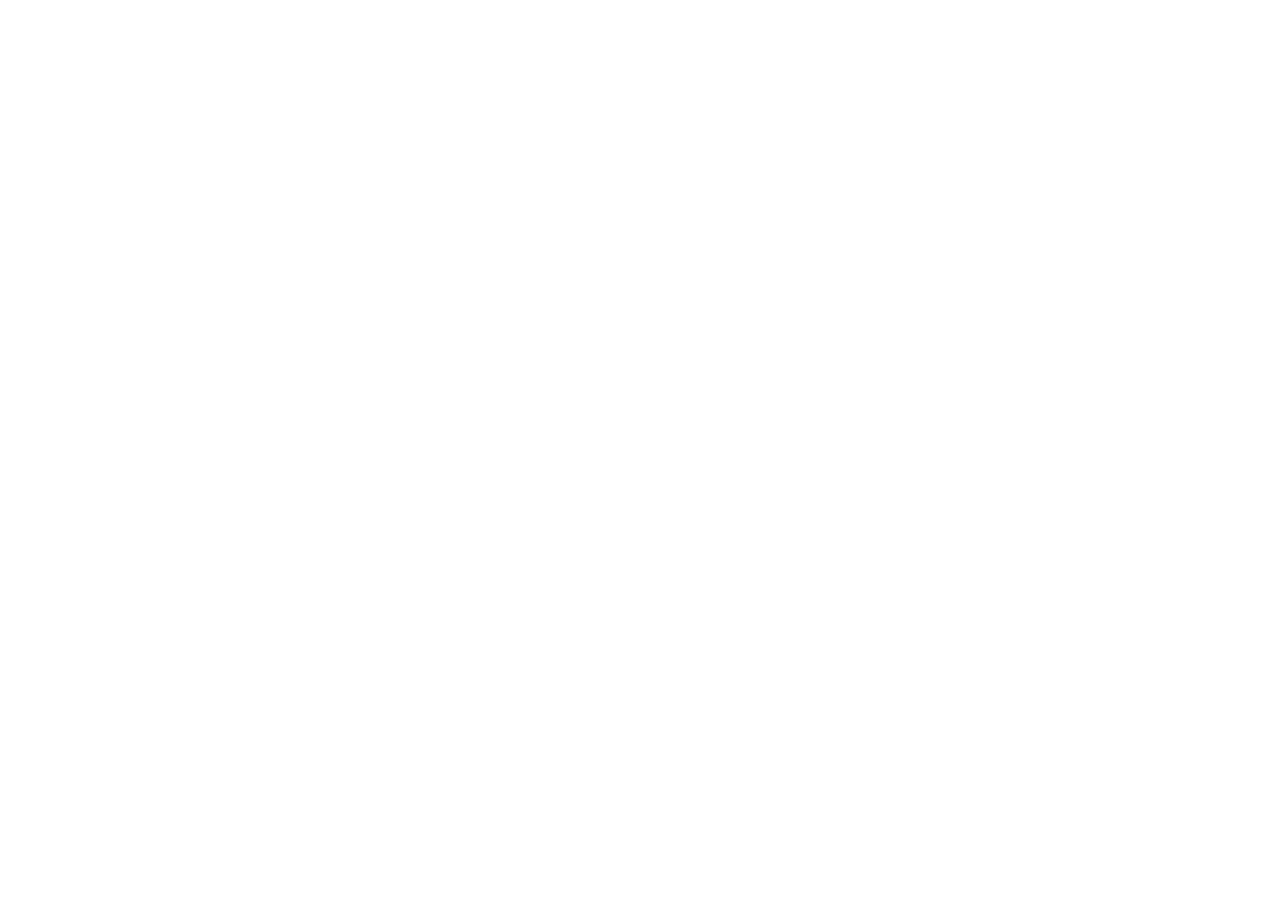
==== html/index2.html @ 06b3be58 "first commit" ====
<!DOCTYPE html>
<html lang="en">
<head>
    <meta charset="UTF-8">
    <meta name="viewport" content="width=device-width, initial-scale=1.0">
    <title>Document</title>
</head>
<body>
    <img src="img/anh1.jpg" alt="">
    <a href="index.html"></a>
</body>
</html>
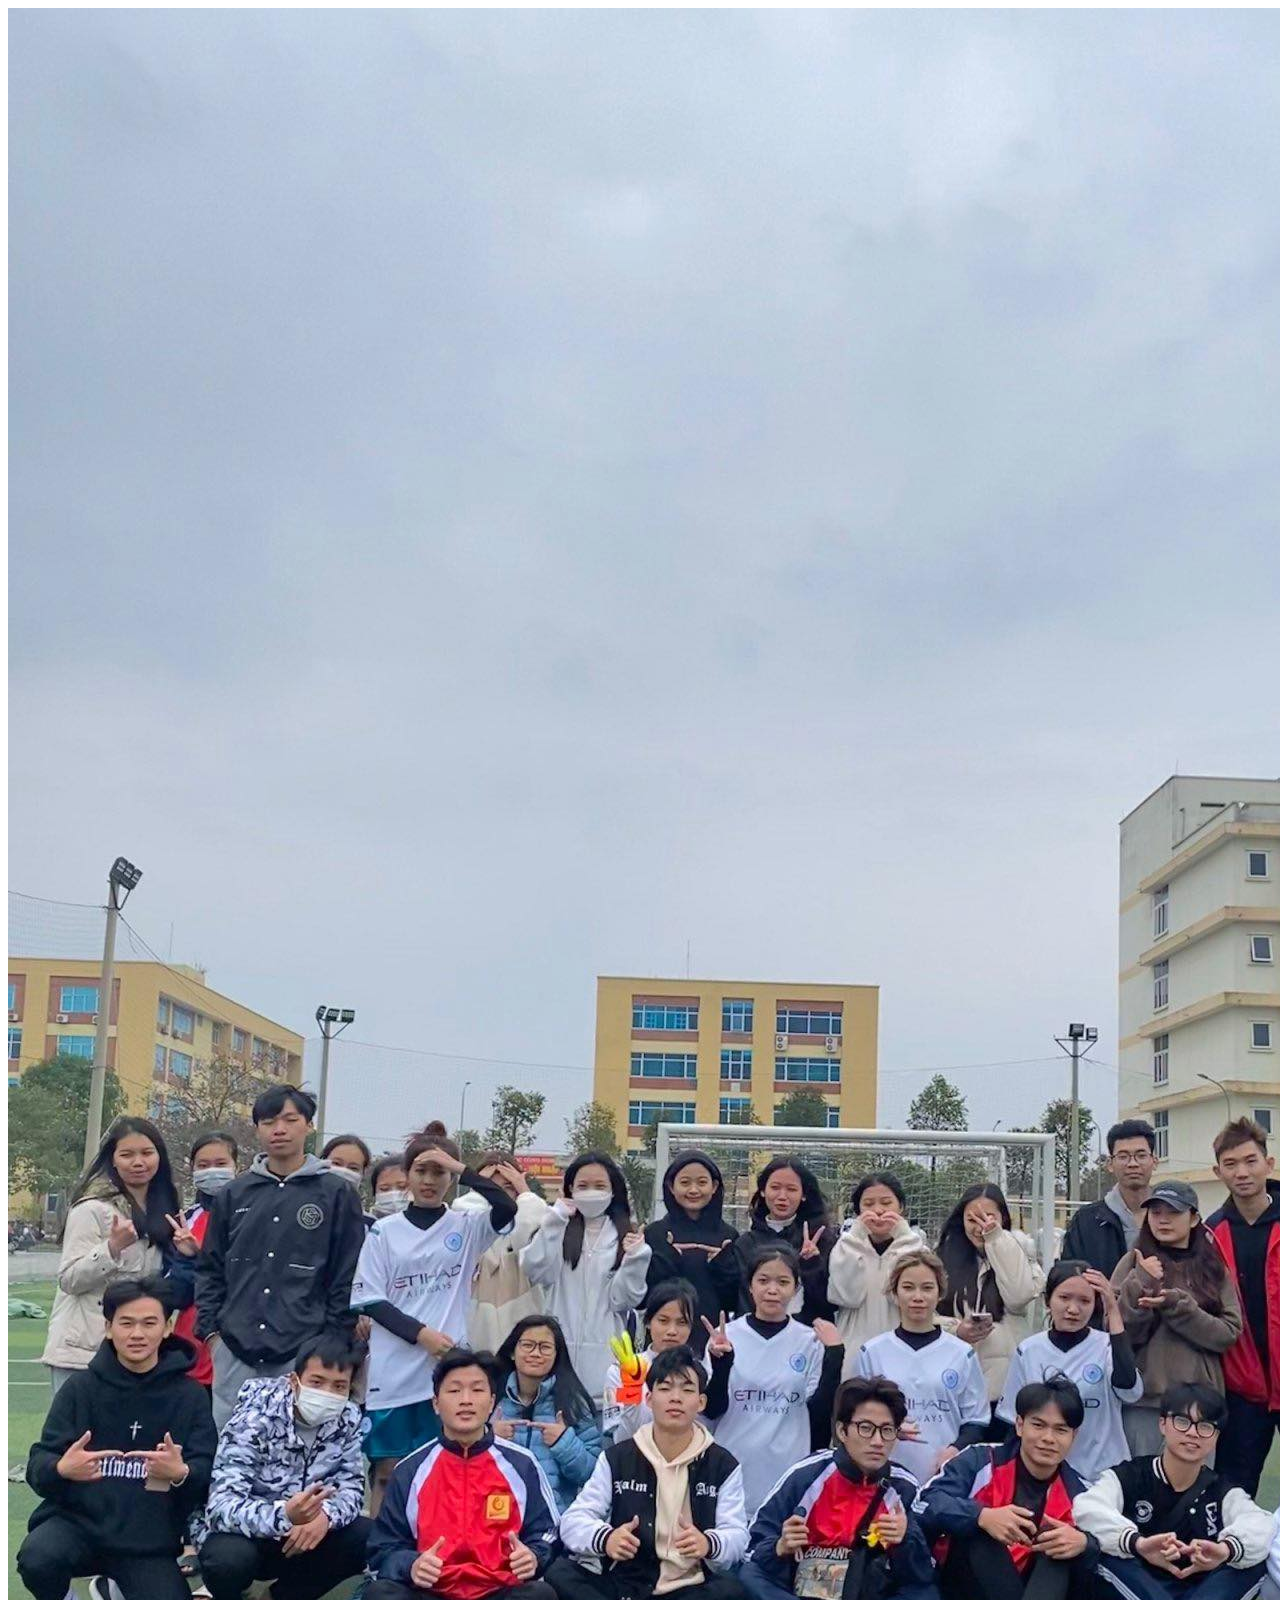
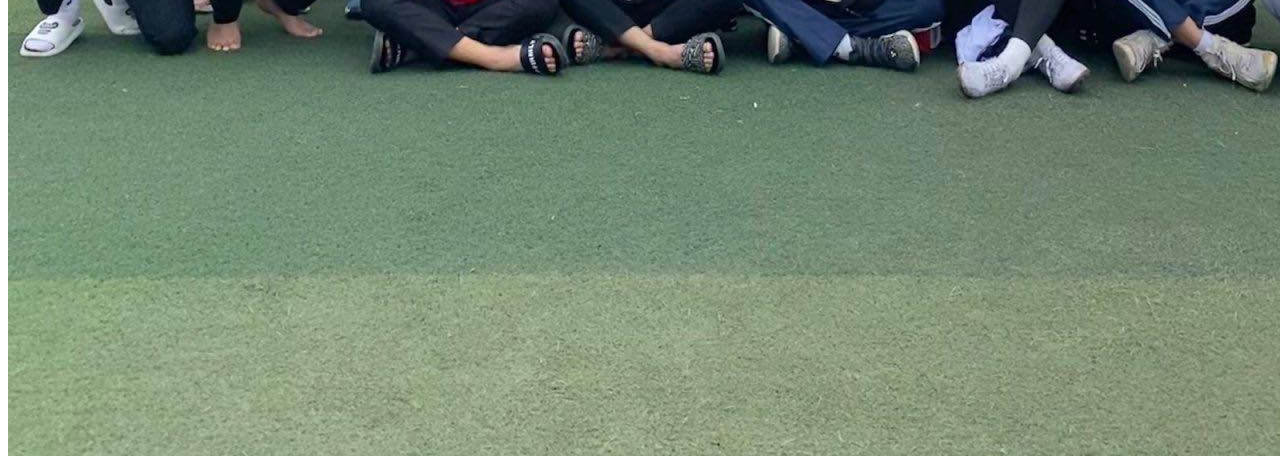
==== commit e360314f: "first commit" ====
--- a/html/index2.html
+++ b/html/index2.html
@@ -6,7 +6,6 @@
     <title>Document</title>
 </head>
 <body>
-    <img src="img/anh1.jpg" alt="">
-    <a href="index.html"></a>
+    <a href="index.html"><img src="/img/anh1.jpg" alt="" style="width: auto;"></a>
 </body>
 </html>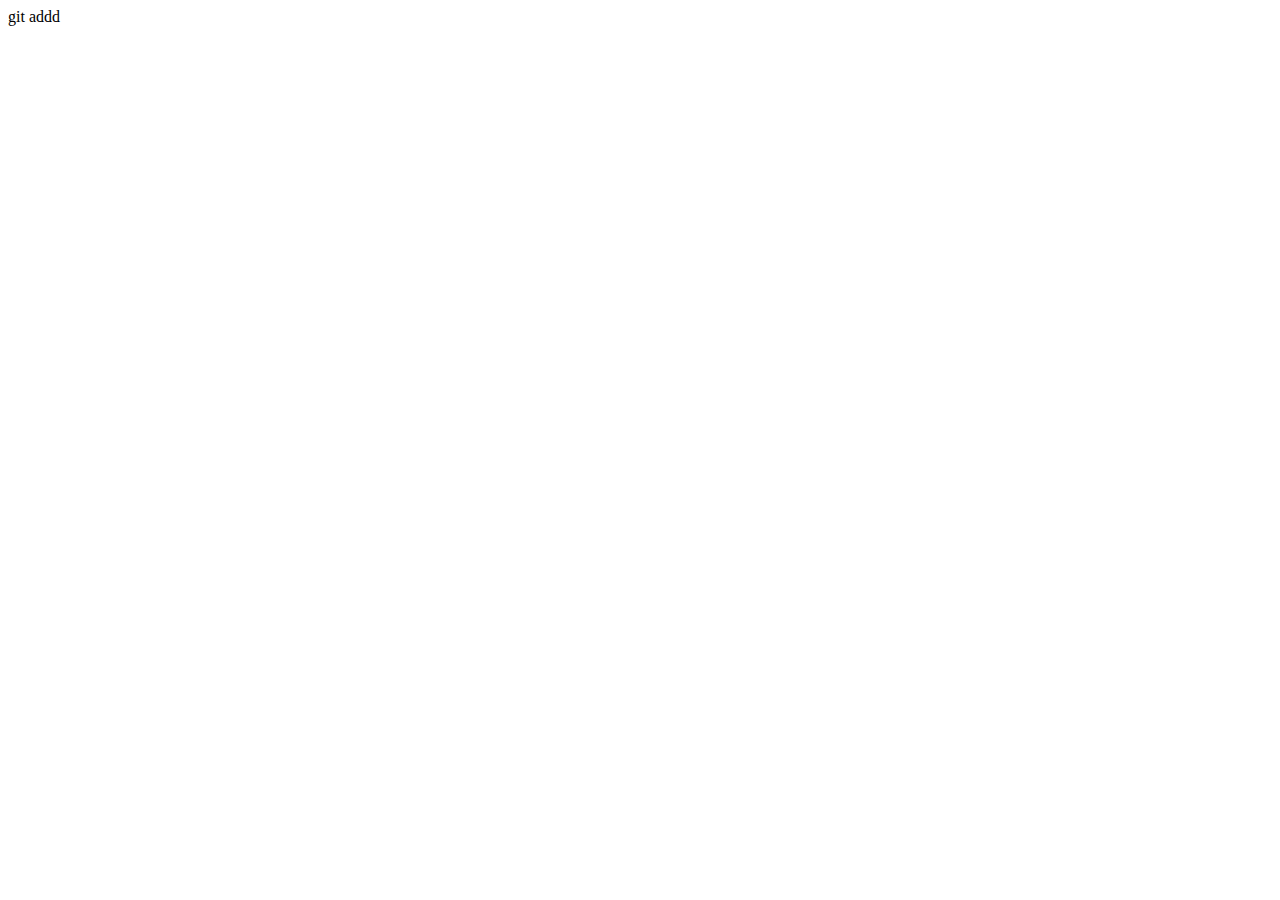
==== commit 19abf09d: "first commit" ====
--- a/html/index2.html
+++ b/html/index2.html
@@ -5,7 +5,7 @@
     <meta name="viewport" content="width=device-width, initial-scale=1.0">
     <title>Document</title>
 </head>
-<body>
-    <a href="index.html"><img src="/img/anh1.jpg" alt="" style="width: auto;"></a>
+<body>git addd
+    <a href="index.html"><img src="testgit/img/anh1.jpg" alt="" style="width: auto;"></a>
 </body>
 </html>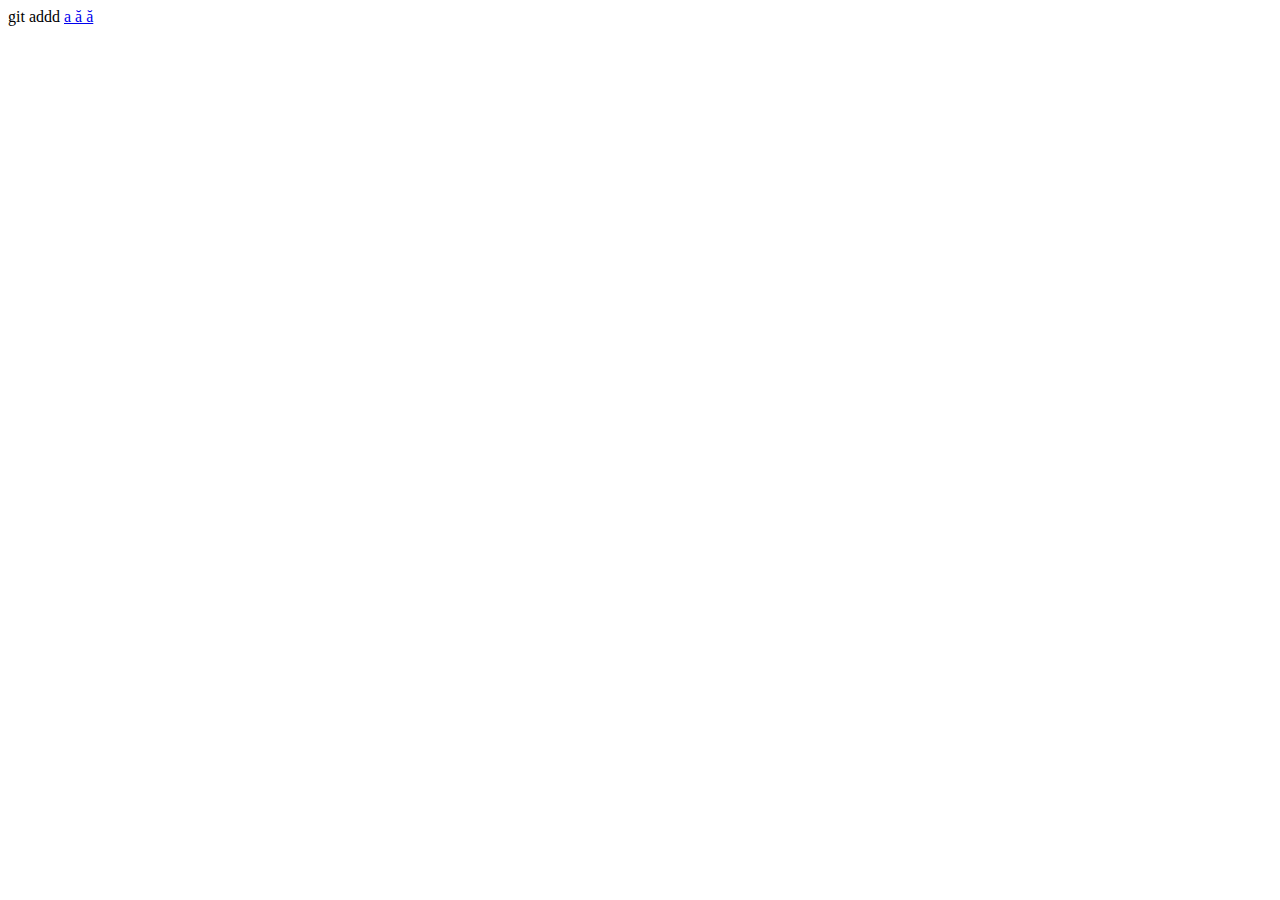
==== commit 4d2aea4a: "first commit" ====
--- a/html/index2.html
+++ b/html/index2.html
@@ -5,7 +5,7 @@
     <meta name="viewport" content="width=device-width, initial-scale=1.0">
     <title>Document</title>
 </head>
-<body>git addd
-    <a href="index.html"><img src="testgit/img/anh1.jpg" alt="" style="width: auto;"></a>
+<body>git addd<img src="testgit/img/anh1.jpg" alt="" style="width: auto;">
+    <a href="index.html">a ă ă</a>
 </body>
 </html>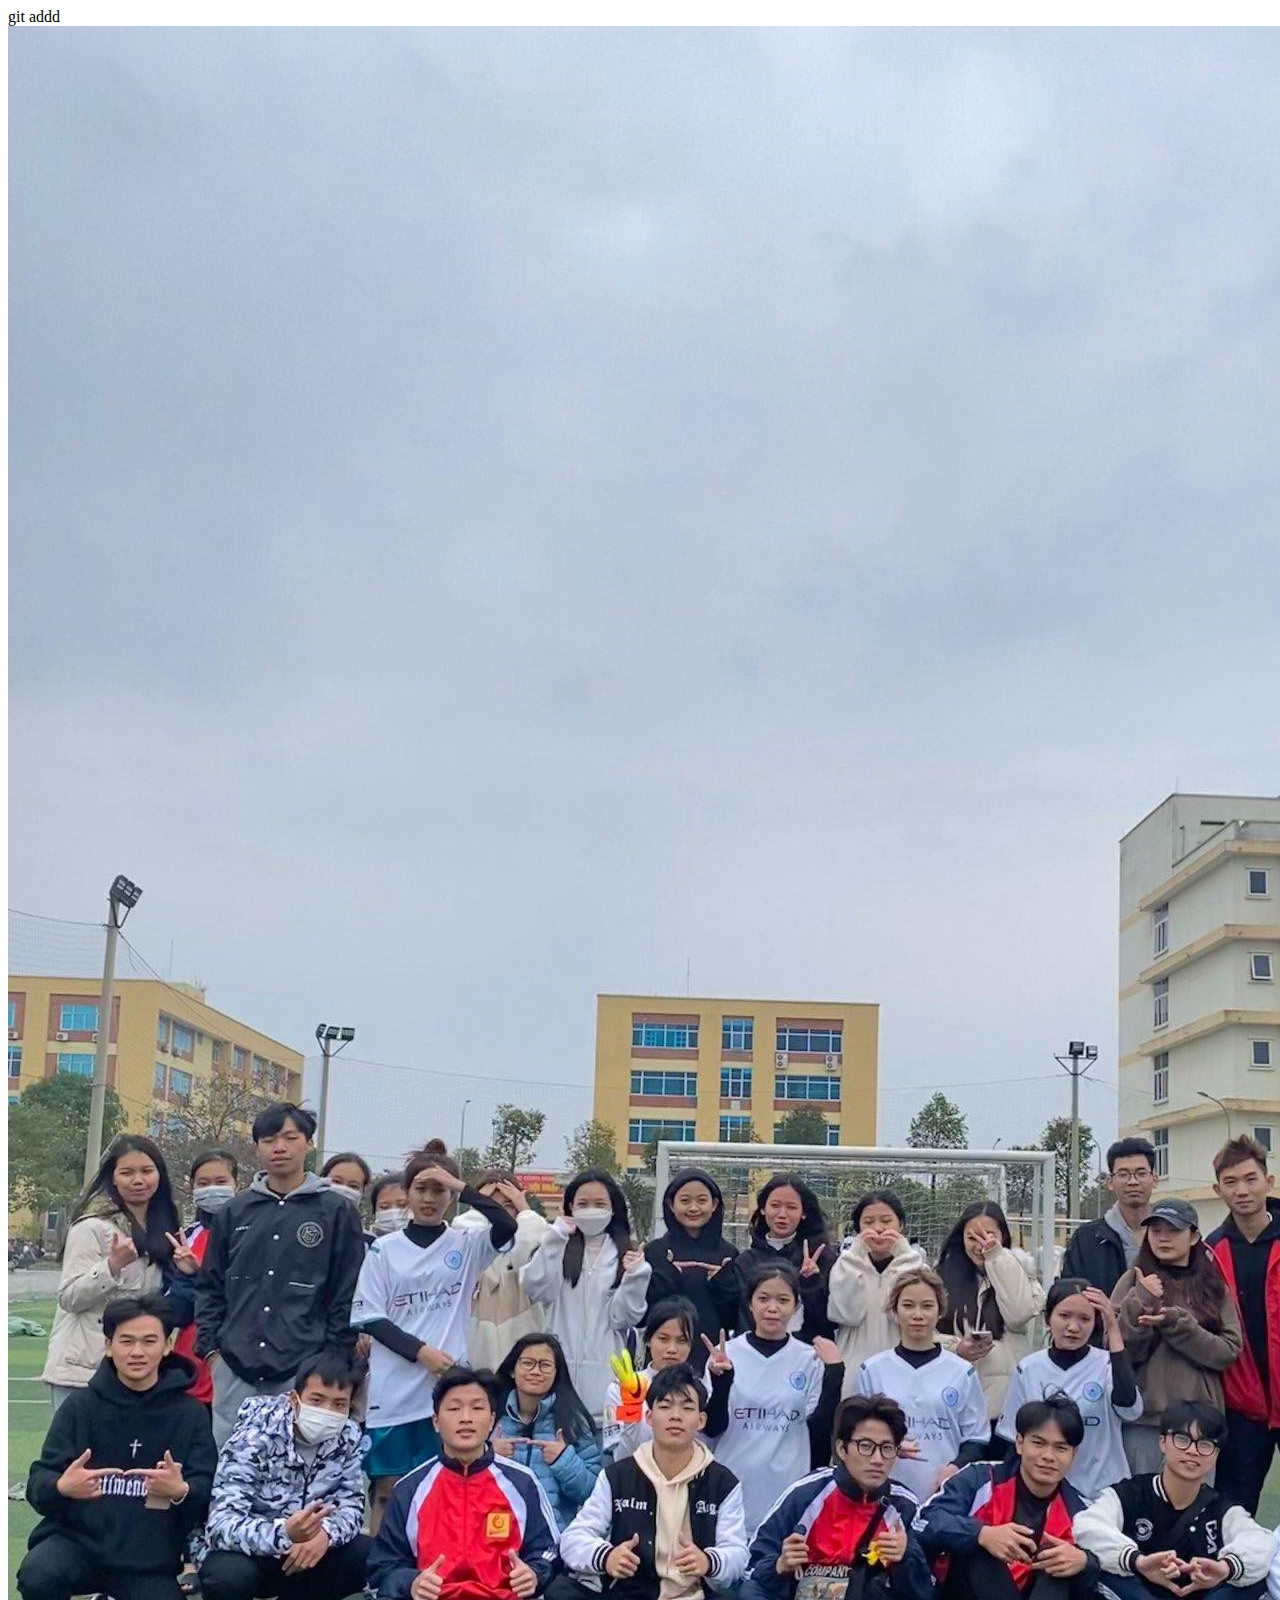
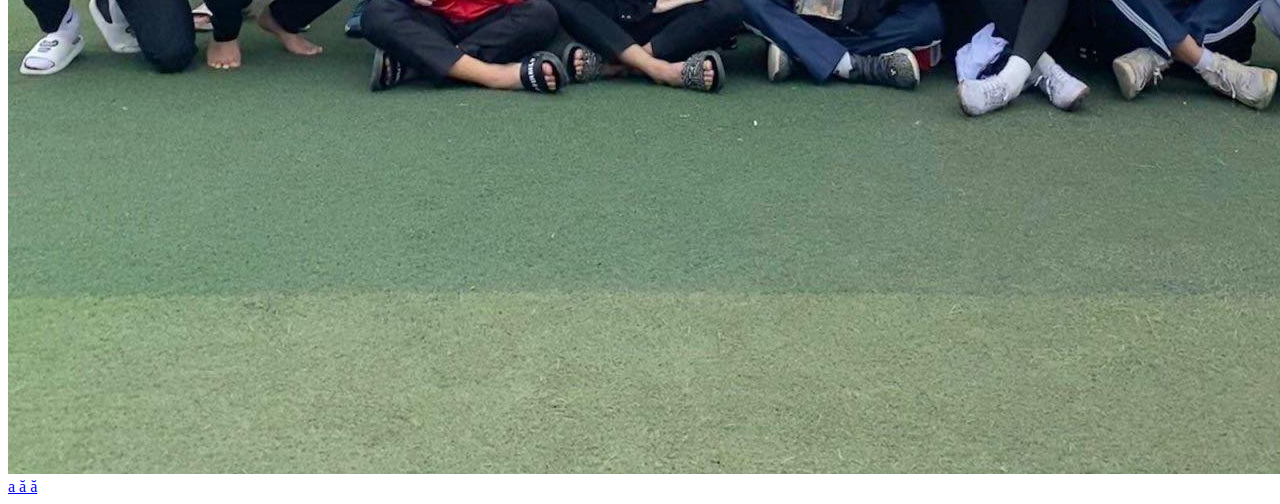
==== commit 414ea2c8: "first commit" ====
--- a/html/index2.html
+++ b/html/index2.html
@@ -5,7 +5,7 @@
     <meta name="viewport" content="width=device-width, initial-scale=1.0">
     <title>Document</title>
 </head>
-<body>git addd<img src="testgit/img/anh1.jpg" alt="" style="width: auto;">
-    <a href="index.html">a ă ă</a>
+<body>git addd<img src="/img/anh1.jpg" alt="" style="width: auto;">
+    <a href="/index.html">a ă ă</a>
 </body>
 </html>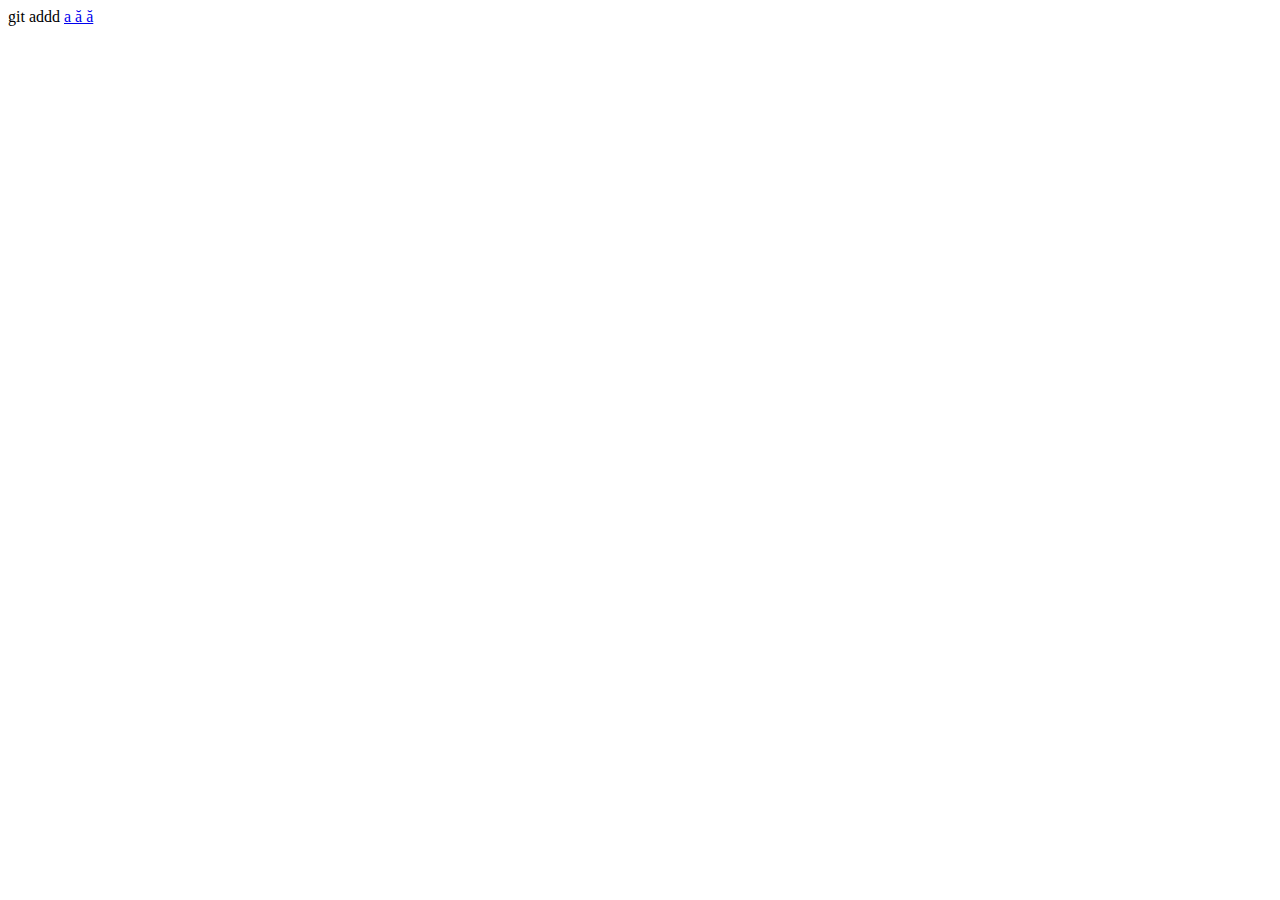
==== commit 7f3e2eab: "first commit" ====
--- a/html/index2.html
+++ b/html/index2.html
@@ -5,7 +5,7 @@
     <meta name="viewport" content="width=device-width, initial-scale=1.0">
     <title>Document</title>
 </head>
-<body>git addd<img src="/img/anh1.jpg" alt="" style="width: auto;">
-    <a href="/index.html">a ă ă</a>
+<body>git addd<img src="/testgit/img/anh1.jpg" alt="" style="width: auto;">
+    <a href="/testgit/index.html">a ă ă</a>
 </body>
 </html>